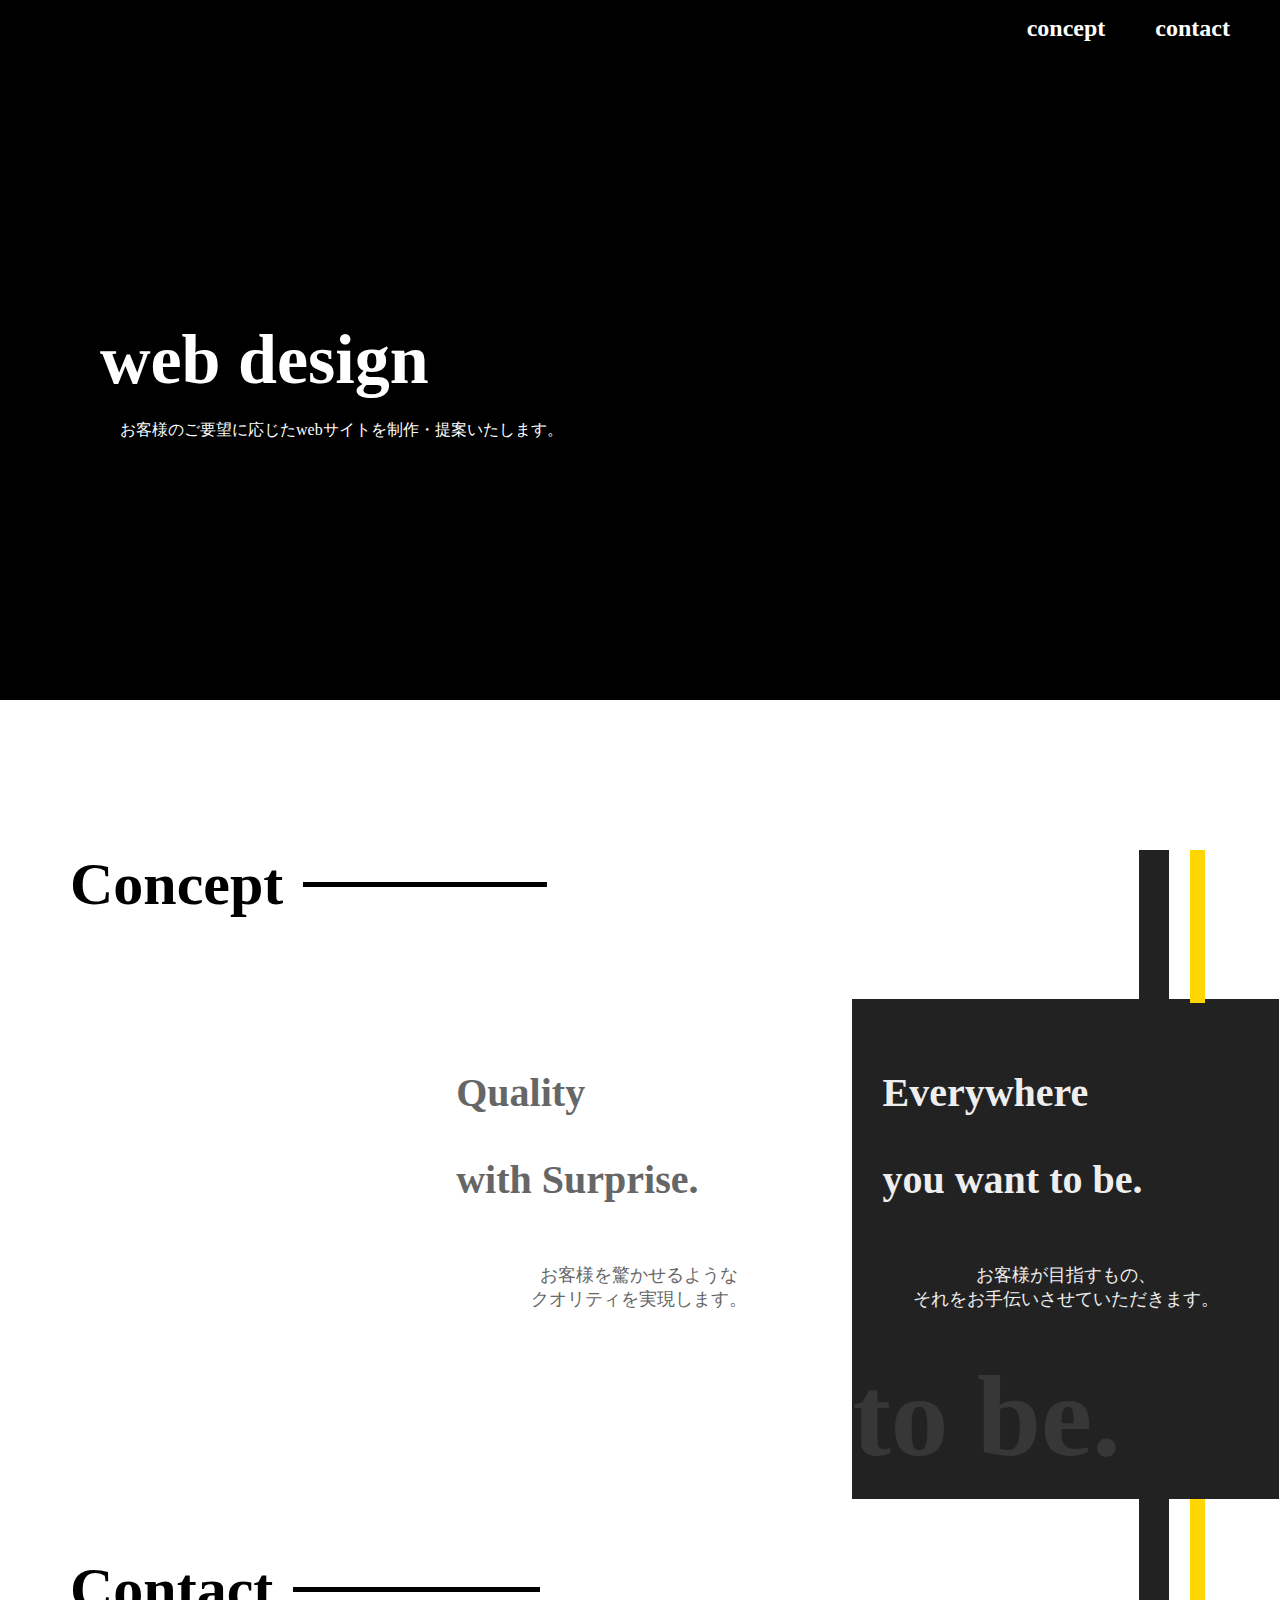
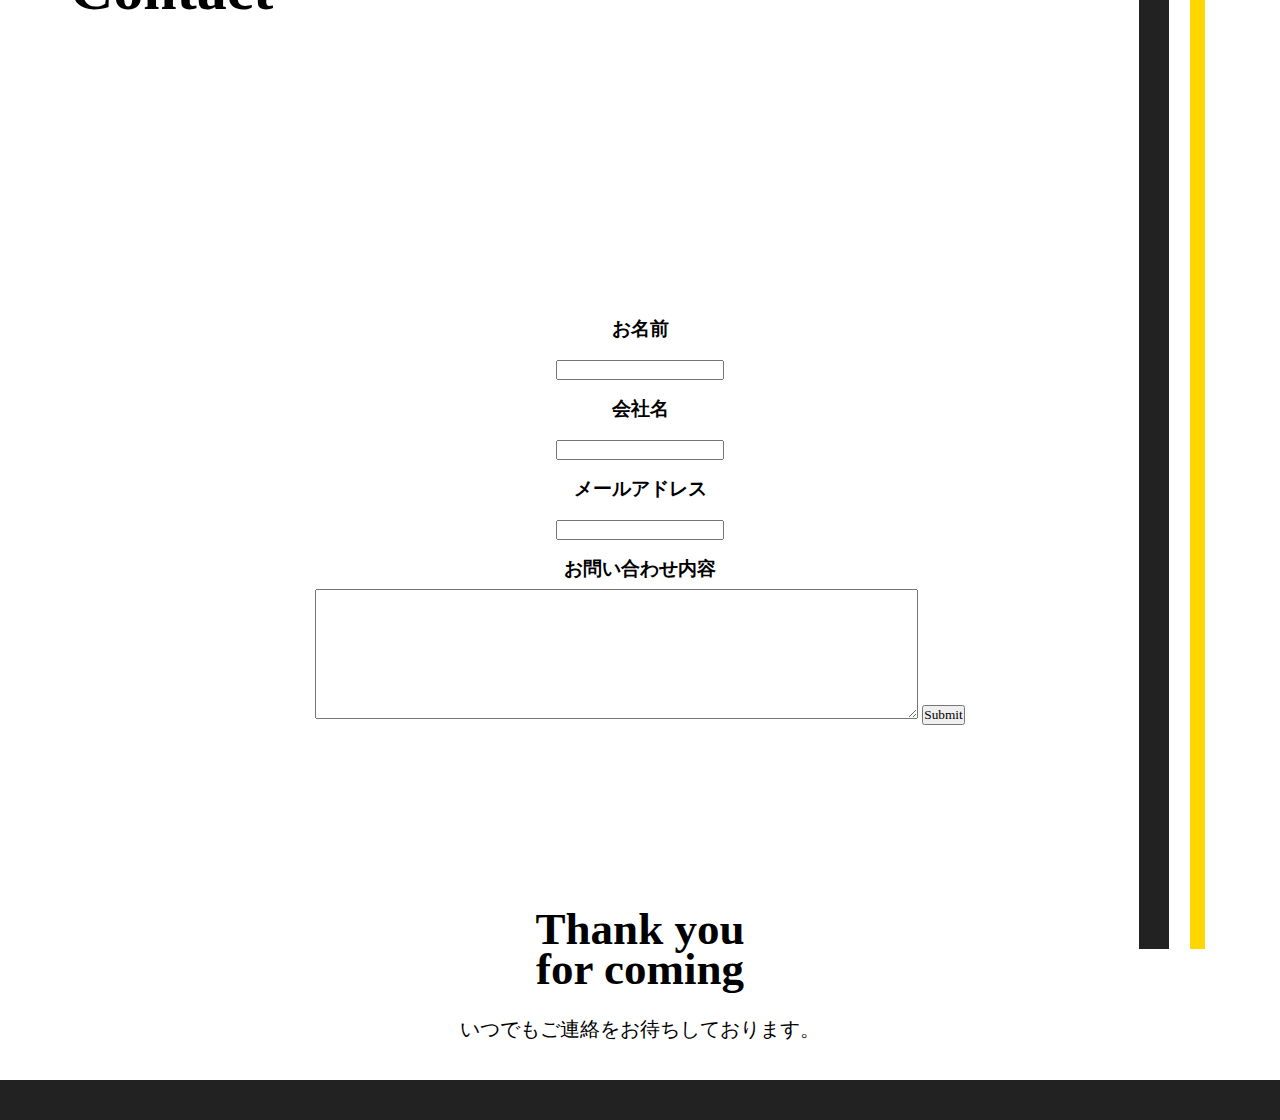
==== index.html/index.html @ 8eafc0ac "Add files via upload" ====
<!DOCTYPE html>
<html>
  <head>
    <meta charset="utf-8">
    <meta name="viewport" content="width=device-width, initial-scale=1.0">
    <link rel="stylesheet" href="stylesheet.css">
    <script src="https://ajax.googleapis.com/ajax/libs/jquery/2.1.4/jquery.min.js"></script>
    <script src="https://maxcdn.bootstrapcdn.com/bootstrap/3.3.2/js/bootstrap.min.js"></script>
    <script type="text/javascript" src="js/jquery.bgswitcher.js"></script>

    <title>Portfolio</title>
  </head>
</html>
  <body>
    <header>
     <div class="header-wrapper">
      <a  class="btn" href="#1">concept</a>
      <a class="btn" href="#2">contact</a>
     </div>
    </header>
    <main>
      <div class="top-wrapper">
        <h1>web design</h1>
        <p>お客様のご要望に応じたwebサイトを制作・提案いたします。</p>
      </div>
      <div class="concepts" id="btn1">
        <div class="straight one three">
        </div>
        <div class="straight two three">
        </div>
          <h3 class="border">Concept</h3>


        <div class="concept picture">
          <h1> Web </h1>
          <h1 class="right">Design</h1>
        </div>
        <div class="concept white">
          <div class="heading">
          <h2> Quality </h2>
          <h2>with Surprise.</h2>
          </div>
          <div class="context">
          <p>お客様を驚かせるような</p>
          <p>クオリティを実現します。</p>
          </div>
        </div>
        <div class="concept nowhite">
          <div class="heading">
          <h2>Everywhere</h2>
          <h2> you want to be.</h2>
          </div>
          <div class="context">
          <p>お客様が目指すもの、</p>
          <p>それをお手伝いさせていただきます。</p>
          </div>
          <h4>to be.</h4>
        </div>
      </div>

      <div class="contact" id="btn2">
        <div class="straight one">
        </div>
        <div class="straight two">
        </div>
        <div class="contact-wrapper">
         <h1 class="border">Contact</h1>
         <div class="form">
         <h3>お名前</h3>
         <input type="text">
         <h3>会社名</h3>
         <input type="text">
         <h3>メールアドレス</h3>
         <input type="text">
         <h3>お問い合わせ内容</h3>
         <textarea name="name" rows="8" cols="80"></textarea>
         <input type="submit">
         </div>
         </div>
        <div class="message">

        <h2>Thank you </h2>
        <h2>for coming</h2>
        <p>いつでもご連絡をお待ちしております。</p>
        </div>
      </div>
    </main>
    <footer>
    </footer>
    <script type="text/javascript" src="script.js"></script>
  </body>
---- index.html/stylesheet.css ----
*{
  margin: 0px;
  padding: 0px;
  font-family: Verdana;
   box-sizing:border-box;
}
body{
  height: 100%;
}
.header-wrapper{
  height: 0px;
  float: right;
}
header a{
  float: left;
  color: white;
  padding: 15px 50px 0px 0px;
  font-size: 24px;
  font-weight: bold;
  text-decoration: none;
}
.top-wrapper{
  height: 700px;
  width: 100%;
  color: white;
  background-color: black;
  //background-image: url(https://cdn.pixabay.com/photo/2017/02/01/21/47/cube-2031511_1280.jpg);
  background-image: url(https://cdn.pixabay.com/photo/2017/08/01/13/22/neon-2565390_1280.jpg);
  margin-bottom: 150px;
  background-size: cover;
}
.picture{
  height: 500px;
  background-image: url(https://cdn.pixabay.com/photo/2015/06/28/14/10/soap-bubble-824558_1280.jpg);
  background-size: cover;
  background-position: top;50px;
}
.top-wrapper h1{
  padding: 320px 0px 0px 100px;
  font-size: 70px;
}
.top-wrapper p{
padding: 20px 0px 0px 120px;
}
.concepts{
  padding-top: 0px;
  height: 400px;
  width: 100%;
  text-align: center;

}
.border{
  padding-left: 70px;
  padding-bottom: 80px;
  font-size: 60px;
  display: flex;
  align-items: center;

}
.border:after{
  content: "";
  flex-grow: 0.25;
  height: 5px;
  background-color: black;
  margin-left: 20px;
}
.empty{
  background-color: black;
  height: 150px;
  width: 10px;
}
.concept{
  float: left;
  width: 33.3%;
  text-align: center;
}
.concept h1{
  font-size: 50px;
  line-height: 0px;
  padding-top: 150px;
  color: white;
}
.concept h2{
  padding-top: 40px;
  font-size: 40px;
}
.concept h4{
  font-size: 115px;
  opacity: 0.1;
  padding-top: 40px;
  text-align: left;
}
.heading{
  padding-left: 30px;
  text-align: left;


}
.right{
  padding-top: 40px;
}
.concept{
  padding-top: 30px;
}
.white{
  font-size: 18px;
  height: 500px;
  background-color: white;
  color: #666666;
}
.nowhite{
  font-size: 18px;
  height: 500px;
  background-color: #222222;
  color: #EEEEEE;
}

.contact{

  width: 100%;
  line-height: 40px;
  display: inline-block;
  text-align: center;
  height: 1050px;
  padding-top: 0px;
  position: relative;
}

.contact h1{
  font-size: 60px;
  padding:70px 0px 80px 70px;
  display: flex;
  align-items: center;
}
.context{
  padding-top: 60px;
}
.message{
  font-size: 30px;
  padding-top: 80px;
  height: 100px;
}
.message p{
  font-size: 20px;
  padding-top: 20px;
}
.straight{

  width: 15px;
  height: 100%;
  background-color: #222222;
  float: right;
  margin-right: 40px;
}
.one{
  position: absolute;
  left: 93%;
  background-color: #FFD700;;
}
.two{
  width: 30px;
  position: absolute;
  left: 89%;
}
.three{
  height: 153px;
}
.form{
  padding-top: 120px;
  margin-top: 100px;
  background-image: url(https://cdn.pixabay.com/photo/2020/10/12/17/45/stairs-5649584_1280.jpg);
  background-size: cover;
  height: 640px;
}
footer{
  margin-top: 40px;
  height: 40px;
  background-color: #222222;
}
@media(max-width:670px){
  .concept{
    width: 100%;
  }
}
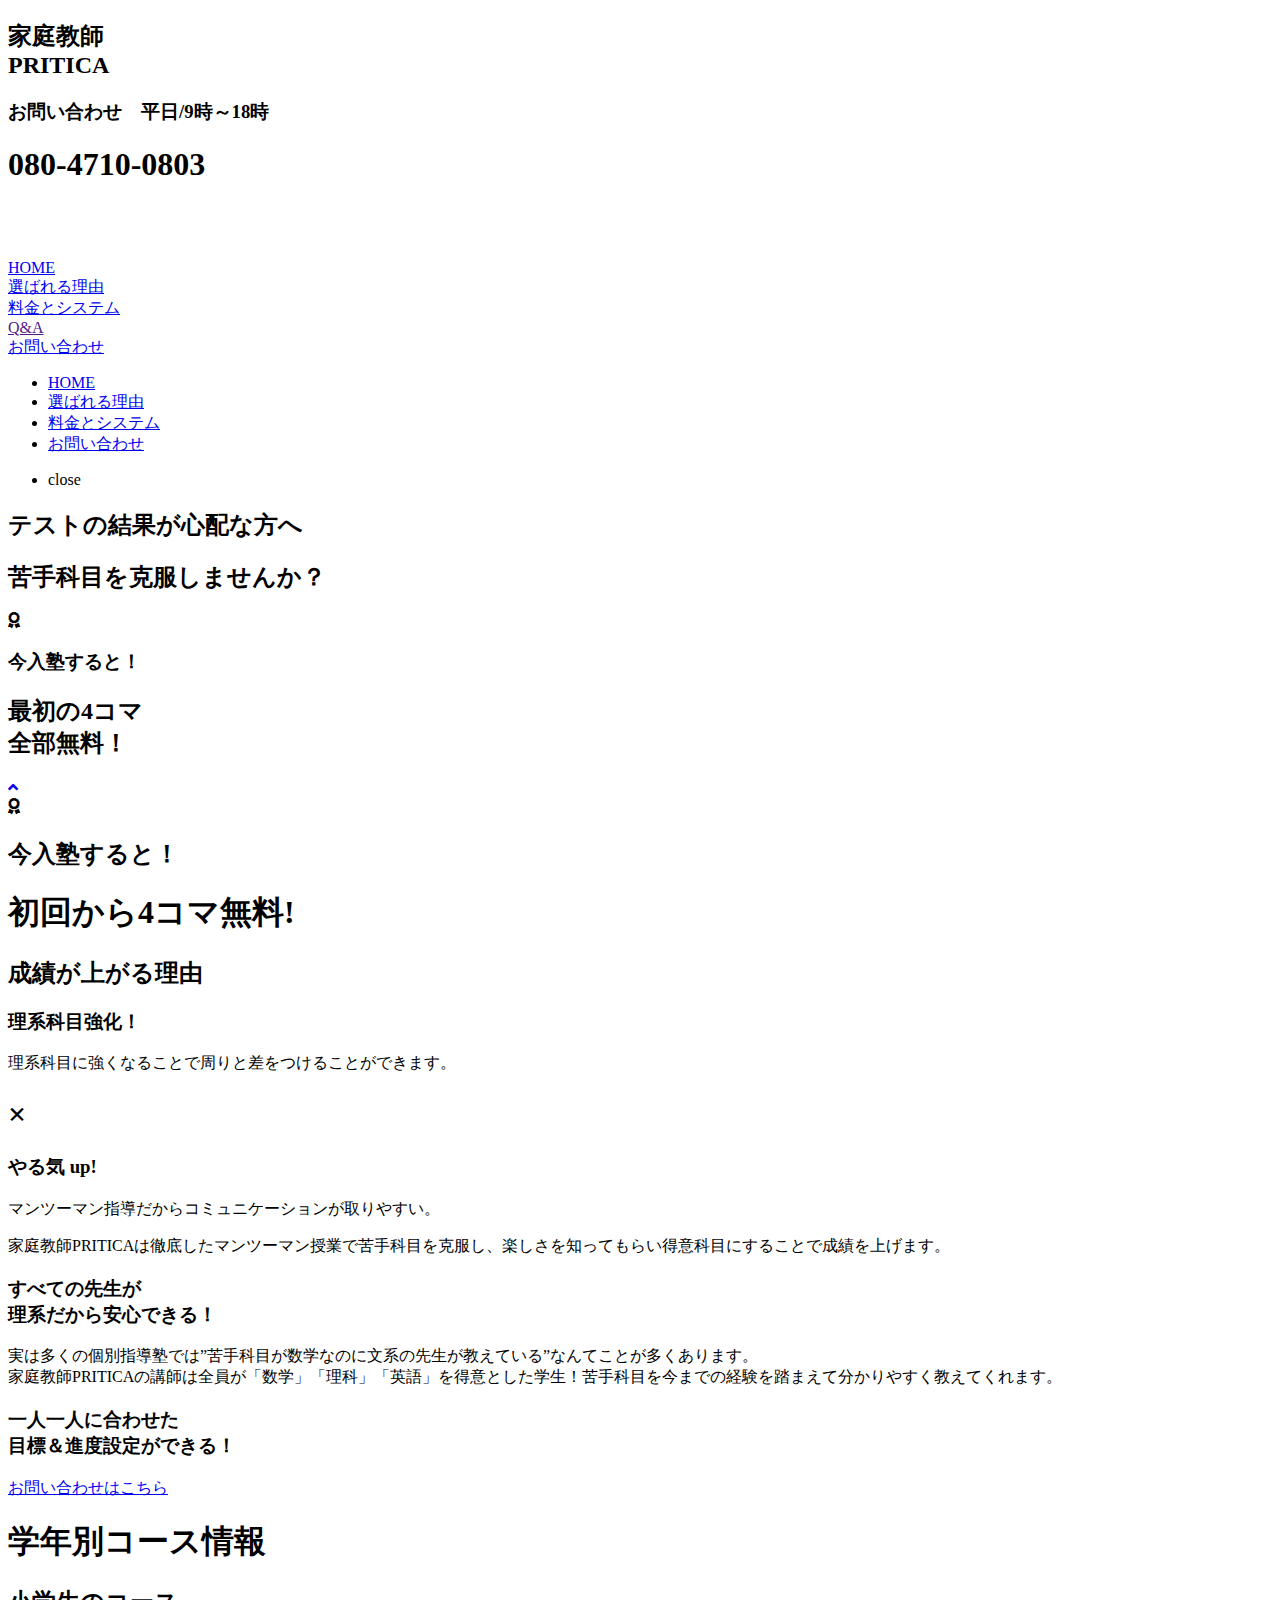
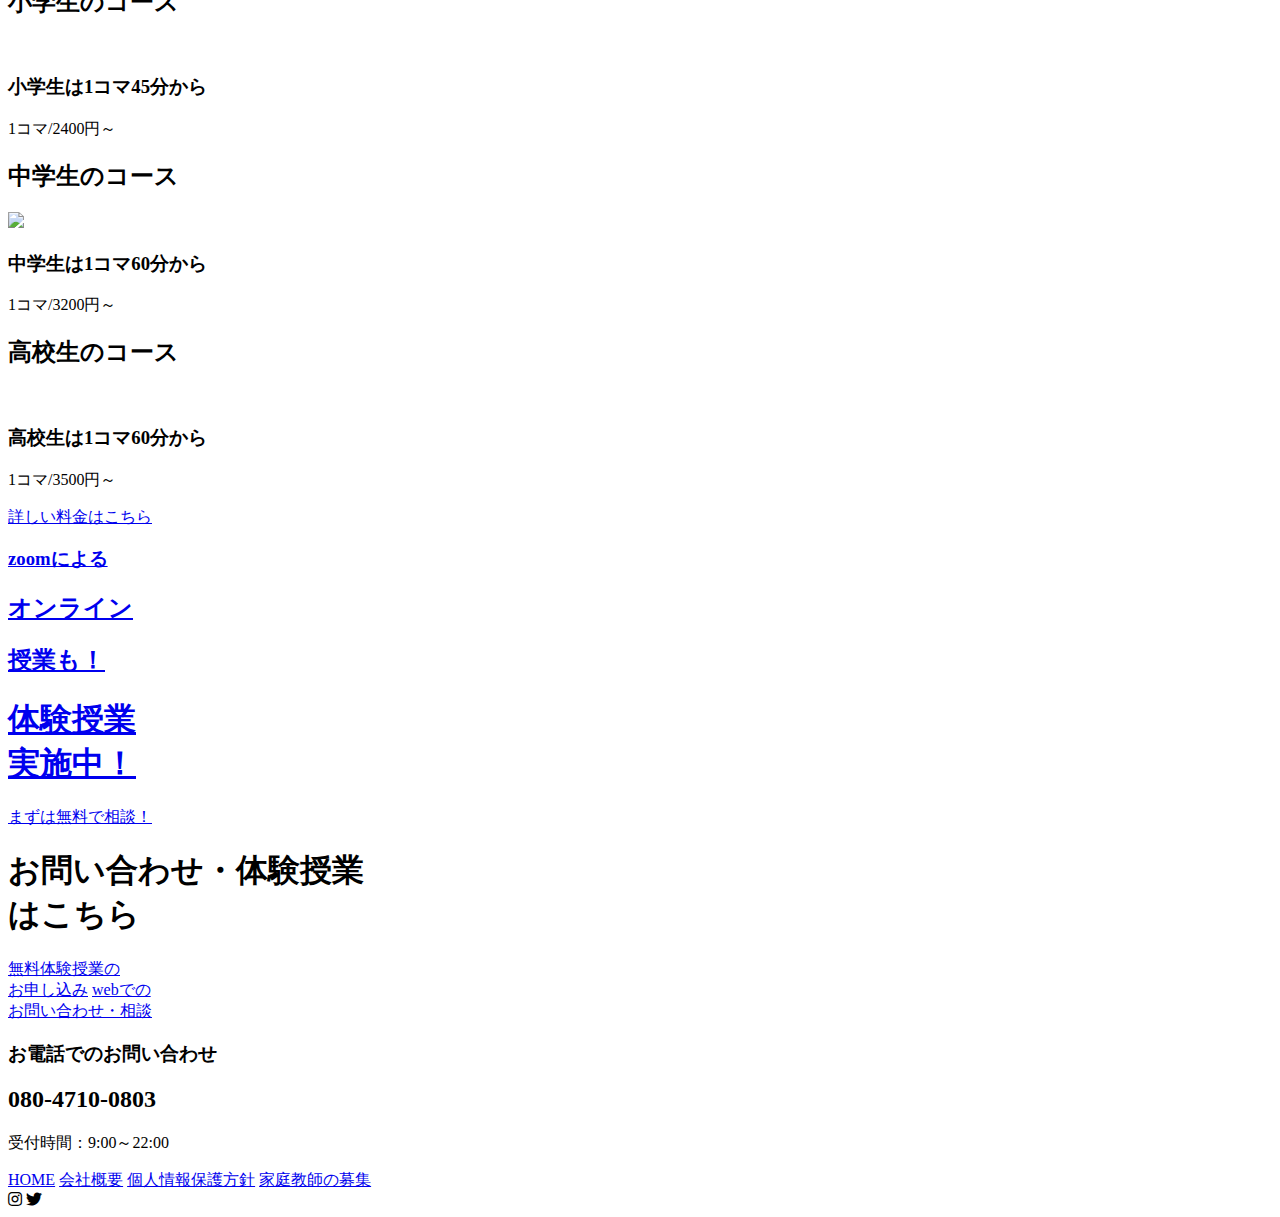
==== commit d03b3a5f: "Add files via upload" ====
--- a/index.html/index.html
+++ b/index.html/index.html
@@ -1,91 +1,211 @@
 <!DOCTYPE html>
 <html>
   <head>
+    <link rel="stylesheet" href="css/stylesheet.css">
+
     <meta charset="utf-8">
     <meta name="viewport" content="width=device-width, initial-scale=1.0">
-    <link rel="stylesheet" href="stylesheet.css">
-    <script src="https://ajax.googleapis.com/ajax/libs/jquery/2.1.4/jquery.min.js"></script>
-    <script src="https://maxcdn.bootstrapcdn.com/bootstrap/3.3.2/js/bootstrap.min.js"></script>
+      <link href="https://use.fontawesome.com/releases/v5.15.1/css/all.css" rel="stylesheet">
+    <script src="js/slick.min.js" type="text/javascript"></script>
+    <script type="text/javascript" src="https://ajax.googleapis.com/ajax/libs/jquery/2.1.4/jquery.min.js"></script>
     <script type="text/javascript" src="js/jquery.bgswitcher.js"></script>
-
-    <title>Portfolio</title>
+    <title>kateikyousi pritica</title>
   </head>
 </html>
-  <body>
-    <header>
-     <div class="header-wrapper">
-      <a  class="btn" href="#1">concept</a>
-      <a class="btn" href="#2">contact</a>
+<body>
+  <header>
+    <div class="text1" id="btn2">
+      <div class="left">
+        <h2 class="serf"><span class="up serif">家庭教師</span><br><span class="down">PRITICA</span></h2>
+      </div>
+
+     <div class="right">
+       <h3>お問い合わせ　平日/9時～18時</h3>
+       <h1>080-4710-0803</h1>
      </div>
-    </header>
-    <main>
-      <div class="top-wrapper">
-        <h1>web design</h1>
-        <p>お客様のご要望に応じたwebサイトを制作・提案いたします。</p>
-      </div>
-      <div class="concepts" id="btn1">
-        <div class="straight one three">
-        </div>
-        <div class="straight two three">
-        </div>
-          <h3 class="border">Concept</h3>
-
-
-        <div class="concept picture">
-          <h1> Web </h1>
-          <h1 class="right">Design</h1>
-        </div>
-        <div class="concept white">
-          <div class="heading">
-          <h2> Quality </h2>
-          <h2>with Surprise.</h2>
-          </div>
-          <div class="context">
-          <p>お客様を驚かせるような</p>
-          <p>クオリティを実現します。</p>
-          </div>
-        </div>
-        <div class="concept nowhite">
-          <div class="heading">
-          <h2>Everywhere</h2>
-          <h2> you want to be.</h2>
-          </div>
-          <div class="context">
-          <p>お客様が目指すもの、</p>
-          <p>それをお手伝いさせていただきます。</p>
-          </div>
-          <h4>to be.</h4>
-        </div>
-      </div>
-
-      <div class="contact" id="btn2">
-        <div class="straight one">
-        </div>
-        <div class="straight two">
-        </div>
-        <div class="contact-wrapper">
-         <h1 class="border">Contact</h1>
-         <div class="form">
-         <h3>お名前</h3>
-         <input type="text">
-         <h3>会社名</h3>
-         <input type="text">
-         <h3>メールアドレス</h3>
-         <input type="text">
-         <h3>お問い合わせ内容</h3>
-         <textarea name="name" rows="8" cols="80"></textarea>
-         <input type="submit">
-         </div>
-         </div>
-        <div class="message">
-
-        <h2>Thank you </h2>
-        <h2>for coming</h2>
-        <p>いつでもご連絡をお待ちしております。</p>
-        </div>
-      </div>
-    </main>
-    <footer>
-    </footer>
-    <script type="text/javascript" src="script.js"></script>
-  </body>
+
+    <div class="mac">
+      <span class="no-click">
+        <li></li>
+        <li></li>
+        <li></li>
+      </span>
+
+    </div>
+    </div>
+  </header>
+  <div class="bottons">
+    <div class="empty1">
+    <div class="botton">
+      <a href="index.html">HOME</a>
+    </div>
+    <div class="botton">
+      <a href="#1" class="btn">選ばれる理由</a>
+    </div>
+    <div class="botton">
+      <a href="charge/index.html">料金とシステム</a>
+    </div>
+    <div class="botton">
+      <a href="">Q&A</a>
+    </div>
+    <div class="botton">
+      <a href="form/index.html">お問い合わせ</a>
+    </div>
+    </div>
+  </div>
+  <div class="content1">
+    <div class="top">
+      <div class="mac2">
+        <ul class="click">
+          <li><a href="index.html" class="btn">HOME</a></li>
+          <li><a href="#1" class="btn">選ばれる理由</a></li>
+          <li><a href="charge/index.html">料金とシステム</a></li>
+          <li> <a href="form/index.html">お問い合わせ</a> </li>
+          <li><p class="close">close</p></li>
+        </ul>
+      </div>
+   <div class="top-left serif">
+     <h2>テストの結果が心配な方へ</h2>
+     <h2>苦手科目を克服しませんか？</h2>
+   </div>
+   <div class="top-right">
+    <i class="fas fa-award"></i>
+     <h3>今入塾すると！</h3>
+     <h2>最初の4コマ<br>全部無料！</h2>
+
+   </div>
+   </div>
+  <div class="top-botton">
+    <a href="#2" class="btn">
+    <i class="fas fa-angle-up"></i>
+    </a>
+  </div>
+  </div>
+  <div class="bannars1">
+    <div class="bannar1">
+    </div>
+    <div class="bannar2">
+      <i class="fas fa-award"></i>
+　　　 <h2 class="h2-1">今入塾すると！</h2>
+        <h1><span class="span1 serif">初回から</span><span class="span2">4コマ無料!</span></h1>
+    </div>
+
+
+  </div>
+  <div class="content2" id="btn1">
+    <h2>成績が上がる理由</h2>
+    <div class="points">
+      <div class="point">
+        <h3>理系科目強化！</h3>
+        <p>理系科目に強くなることで周りと差をつけることができます。</p>
+      </div>
+      <h1>×</h1>
+      <div class="point">
+        <h3>やる気 up!</h3>
+        <p>マンツーマン指導だからコミュニケーションが取りやすい。</p>
+      </div>
+    </div>
+    <div class="text2">
+    <p　>家庭教師PRITICAは徹底したマンツーマン授業で苦手科目を克服し、楽しさを知ってもらい得意科目にすることで成績を上げます。</p>
+    </div>
+    <div class="points2">
+      <div class="point2 ">
+        <h3>すべての先生が<br>理系だから安心できる！</h3>
+        <p><span>実</span>は多くの個別指導塾では”苦手科目が数学なのに文系の先生が教えている”なんてことが多くあります。<br><span>家</span>庭教師PRITICAの講師は全員が「数学」「理科」「英語」を得意とした学生！苦手科目を今までの経験を踏まえて分かりやすく教えてくれます。</p>
+        <div class="image1">
+
+        </div>
+      </div>
+      <div class="point2">
+        <h3>一人一人に合わせた<br>目標＆進度設定ができる！</h3>
+        <p></p>
+      </div>
+    </div>
+    <div class="otoiawase">
+      <a href="#">お問い合わせはこちら</a>
+    </div>
+  </div>
+  <div class="content3">
+    <div class="charge">
+      <h1>学年別コース情報</h1>
+      <div class="corse shou">
+        <h2>小学生のコース</h2>
+        <img src="944057_s-removebg-preview.png" alt="">
+        <div class="text3">
+          <h3>小学生は1コマ45分から</h3>
+          <p>1コマ<span>/2400円～</span>　</p>
+      </div>
+        </div>
+      <div class="corse tyuu">
+        <h2>中学生のコース</h2>
+
+        <img src="850348_s-removebg-preview.png" class="image2">
+        <p></p>
+        <div class="text3">
+          <h3>中学生は1コマ60分から</h3>
+            <p>1コマ<span>/3200円～</span>　</p>
+        </div>
+      </div>
+      <div class="corse kou">
+        <h2>高校生のコース</h2>
+        <img src="2138762_s-removebg-preview.png" alt="">
+        <p></p>
+        <div class="text3">
+          <h3>高校生は1コマ60分から</h3>
+            <p>1コマ<span>/3500円～</span>　</p>
+        </div>
+      </div>
+      <div class="botton2">
+      <a href="#">詳しい料金はこちら</a>
+        </div>
+    </div>
+  </div>
+  <div class="content4">
+    <a href="#">
+    <div class="bannar3">
+      <div class="bannar3-left">
+        <h3>zoomによる</h3>
+        <h2>オンライン</h2>
+        <h2>授業も！</h2>
+      </div>
+      <div class="bannar3-right">
+
+      </div>
+    </div>
+    </a>
+    <a href="#">
+    <div class="bannar4">
+      <div class="bannar4-left">
+
+      </div>
+      <div class="bannar4-right">
+        <h1>体験授業<br>実施中！</h1>
+        <p>まずは無料で相談！</p>
+      </div>
+    </div>
+    </a>
+  </div>
+  <div class="content5">
+    <div class="call">
+      <h1 class="call-h1">お問い合わせ・体験授業<br>はこちら</h1>
+      <a href="#">無料体験授業の<br>お申し込み</a>
+      <a href="#">webでの<br>お問い合わせ・相談</a>
+      <h3>お電話でのお問い合わせ</h3>
+      <h2>080-4710-0803</h2>
+      <p>受付時間：9:00～22:00</p>
+    </div>
+  </div>
+  <footer>
+    <div class="text4">
+    <a href="#">HOME</a>
+    <a href="#" class="footer">会社概要</a>
+    <a href="#" class="footer">個人情報保護方針</a>
+    <a href="#" class="footer">家庭教師の募集</a>
+    </div>
+      <div class="icon">
+        <i class="fab fa-instagram"></i>
+        <i class="fab fa-twitter"></i>
+      </div>
+  </footer>
+  <script type="text/javascript" src="js/script.js"></script>
+</body>
